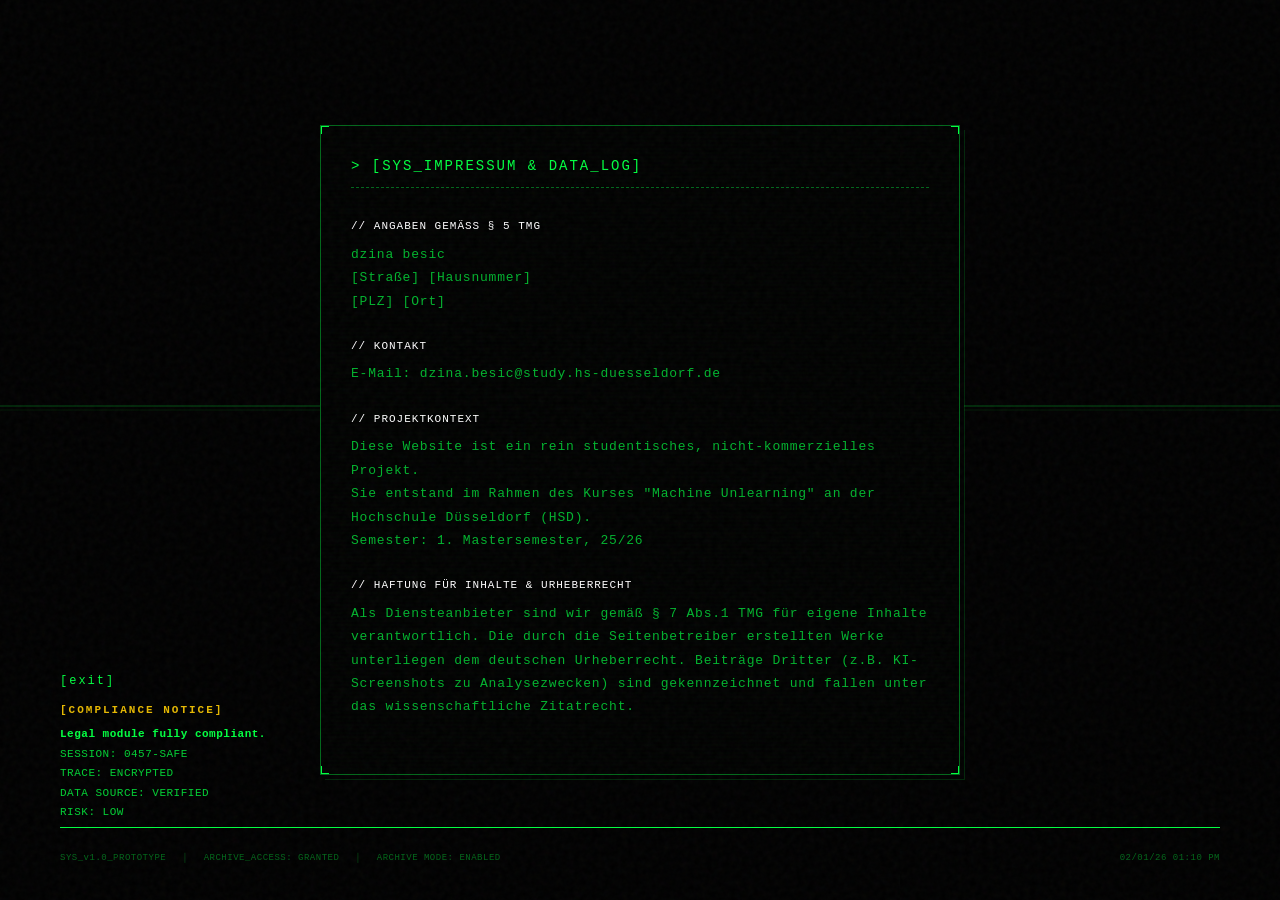
==== impressum.html @ 39cdc73f "Add files via upload" ====
<!DOCTYPE html>
<html lang="de">

<head>
    <meta charset="UTF-8">
    <meta name="viewport" content="width=1440">
    <title>Ist KI neutral? — IMPRESSUM & DATA_LOG</title>
    <link rel="stylesheet" href="style.css">
    <style>
        /* BASE SETUP WIE IN SPRACHE.HTML */
        body {
            overflow: hidden;
            background-color: #000000 !important;
        }

        .os-container {
            background-color: transparent !important;
            z-index: 10;
            width: 100vw;
            height: 100vh;
            position: relative;
        }

        /* Wir zentrieren nur diesen Wrapper, nicht den ganzen Body! */
        .impressum-wrapper {
            position: absolute;
            top: 0;
            left: 0;
            width: 100%;
            height: 100%;
            display: flex;
            justify-content: center;
            align-items: center;
            z-index: 20;
            pointer-events: none;
            /* Klicks gehen durch den Wrapper durch... */
        }

        .legal-box {
            pointer-events: auto;
            /* ...aber die Box selbst bleibt klickbar/markierbar */
            width: 50vw;
            min-width: 400px;
            max-width: 800px;
            background: #000000 !important;
            border: 1px solid rgba(0, 255, 65, 0.4) !important;
            box-shadow: 4px 4px 0px #000000,
                5px 5px 0px rgba(0, 255, 65, 0.15) !important;
            position: relative;
            padding: 30px;
        }

        /* Der Scanline-Glaseffekt */
        .legal-box::before {
            content: '';
            position: absolute;
            top: 0;
            left: 0;
            width: 100%;
            height: 100%;
            background: linear-gradient(to bottom, transparent 50%, rgba(0, 255, 65, 0.25) 51%);
            background-size: 100% 4px;
            opacity: 0.05;
            pointer-events: none;
            z-index: 1;
        }

        /* Corner Brackets */
        .corner-tl,
        .corner-bl,
        .corner-tr,
        .corner-br {
            content: '';
            position: absolute;
            width: 8px;
            height: 8px;
            display: block;
            pointer-events: none;
            z-index: 5;
        }

        .corner-tl {
            top: 0;
            left: 0;
            border-top: 1px solid #00ff41;
            border-left: 1px solid #00ff41;
        }

        .corner-bl {
            bottom: 0;
            left: 0;
            border-bottom: 1px solid #00ff41;
            border-left: 1px solid #00ff41;
        }

        .corner-tr {
            top: 0;
            right: 0;
            border-top: 1px solid #00ff41;
            border-right: 1px solid #00ff41;
        }

        .corner-br {
            bottom: 0;
            right: 0;
            border-bottom: 1px solid #00ff41;
            border-right: 1px solid #00ff41;
        }

        .box-header {
            color: #00ff41;
            font-family: var(--font-mono), monospace;
            font-size: 14px;
            margin-bottom: 30px;
            border-bottom: 1px dashed rgba(0, 255, 65, 0.4);
            padding-bottom: 10px;
            letter-spacing: 2px;
        }

        .data-block {
            margin-bottom: 25px;
            position: relative;
            z-index: 10;
        }

        .data-title {
            color: #ffffff;
            font-family: var(--font-mono), monospace;
            font-size: 11px;
            margin-bottom: 8px;
            text-transform: uppercase;
            letter-spacing: 1px;
        }

        .data-stream {
            color: rgba(0, 255, 65, 0.7);
            font-family: var(--font-mono), monospace;
            font-size: 11px;
            line-height: 1.8;
            margin: 0;
            letter-spacing: 0.8px;
        }

        /* Exakt positionierter Exit-Button wie auf den anderen Seiten */
        .minimal-exit {
            position: fixed !important;
            bottom: 210px !important;
            left: 60px !important;
            z-index: 10000 !important;
            color: #00ff41;
            text-decoration: none;
            font-family: var(--font-mono), monospace;
            font-size: 12px;
        }

        .minimal-exit:hover {
            text-shadow: 0 0 8px #00ff41;
        }

        /* Glitch-Line Background falls gewünscht, ansonsten über style.css */
        .brutal-horizontal-bus {
            position: fixed;
            top: 45vh;
            left: 0;
            width: 100vw;
            height: 2px;
            background: rgba(0, 255, 65, 0.6);
            box-shadow: 0 4px 0 rgba(0, 255, 65, 0.2);
            z-index: 1;
            pointer-events: none;
            opacity: 0.3;
        }
    </style>
</head>

<body>
    <div id="bg-grid"></div>
    <div class="crt-overlay"></div>
    <div class="scanlines"></div>
    <div class="noise-overlay"
        style="position: fixed; inset: 0; z-index: 9000; pointer-events: none; opacity: 0.04; background-image: url('data:image/svg+xml,%3Csvg viewBox=\'0 0 200 200\' xmlns=\'http://www.w3.org/2000/svg\'%3E%3Cfilter id=\'n\'%3E%3CfeTurbulence type=\'fractalNoise\' baseFrequency=\'0.75\' numOctaves=\'4\' stitchTiles=\'stitch\'/%3E%3C/filter%3E%3Crect width=\'100%25\' height=\'100%25\' filter=\'url(%23n)\'/%3E%3C/svg%3E');">
    </div>

    <div class="brutal-horizontal-bus"></div>

    <div class="os-container">

        <a href="index.html" class="minimal-exit">[exit]</a>

        <div class="impressum-wrapper">
            <div class="legal-box">
                <div class="corner-tl"></div>
                <div class="corner-tr"></div>
                <div class="corner-bl"></div>
                <div class="corner-br"></div>

                <div class="box-header">&gt; [SYS_IMPRESSUM & DATA_LOG]</div>

                <div class="data-block">
                    <div class="data-title">// Angaben gemäß § 5 TMG</div>
                    <p class="data-stream">
                        dzina besic<br>
                        [Straße] [Hausnummer]<br>
                        [PLZ] [Ort]
                    </p>
                </div>

                <div class="data-block">
                    <div class="data-title">// Kontakt</div>
                    <p class="data-stream">
                        E-Mail: dzina.besic@study.hs-duesseldorf.de
                    </p>
                </div>

                <div class="data-block">
                    <div class="data-title">// Projektkontext</div>
                    <p class="data-stream">
                        Diese Website ist ein rein studentisches, nicht-kommerzielles Projekt.<br>
                        Sie entstand im Rahmen des Kurses "Machine Unlearning" an der Hochschule Düsseldorf (HSD).<br>
                        Semester: 1. Mastersemester, 25/26
                    </p>
                </div>

                <div class="data-block">
                    <div class="data-title">// Haftung für Inhalte & Urheberrecht</div>
                    <p class="data-stream">
                        Als Diensteanbieter sind wir gemäß § 7 Abs.1 TMG für eigene Inhalte verantwortlich. Die durch
                        die Seitenbetreiber erstellten Werke unterliegen dem deutschen Urheberrecht. Beiträge Dritter
                        (z.B. KI-Screenshots zu Analysezwecken) sind gekennzeichnet und fallen unter das
                        wissenschaftliche Zitatrecht.
                    </p>
                </div>
            </div>
        </div>

        <div id="system-hud" class="system-hud">
            <div class="hud-header">[COMPLIANCE NOTICE]</div>
            <div class="hud-body">
                <div class="hud-line warning" style="color: #00ff41;">Legal module fully compliant.</div>
                <div class="hud-line">SESSION: 0457-SAFE</div>
                <div class="hud-line">TRACE: ENCRYPTED</div>
                <div class="hud-line">DATA SOURCE: VERIFIED</div>
                <div class="hud-line">RISK: <span class="risk-value" style="color: #00ff41;">LOW</span></div>
            </div>
        </div>

        <footer class="os-footer">
            <div class="footer-left">
                <span class="system-code">SYS_v1.0_PROTOTYPE</span>
                <span class="divider-char">│</span>
                <span class="system-code">ARCHIVE_ACCESS: GRANTED</span>
                <span class="divider-char">│</span>
                <span class="system-code">ARCHIVE MODE: ENABLED</span>
            </div>
            <div class="footer-right">
                <span class="timestamp">02/01/26 01:10 PM</span>
            </div>
        </footer>

    </div>
</body>

</html>
---- style.css ----
/* ===================================
   GLOBAL RESET & BASE STYLES
   =================================== */

* {
    margin: 0;
    padding: 0;
    box-sizing: border-box;
}

:root {
    /* Phosphor Green Color Palette (Controlled) */
    --phosphor-green: #00ff41;
    --phosphor-green-glow: rgba(0, 255, 65, 0.12);
    --phosphor-green-subtle: rgba(0, 255, 65, 0.05);

    /* System Warning Colors */
    --warning-yellow: #ffcc00;
    --warning-glow: rgba(255, 204, 0, 0.1);
    --alert-red: #ff3300;
    --alert-glow: rgba(255, 51, 0, 0.1);

    /* Background Colors (Matte) */
    --bg-black: #000000;
    --bg-matte: #080808;
    --bg-near-black: #0a0a0a;
    --bg-darker: #040404;

    /* Font */
    --font-mono: 'Courier New', 'Consolas', monospace;

    /* Glow Levels (Strict System - Significantly Reduced) */
    --glow-0: none;
    --glow-1: 0 0 1px rgba(0, 255, 65, 0.08);
    /* Reduced for readability */
    --glow-halo: 0 0 2px rgba(0, 255, 65, 0.08);
    --glow-active: 0 0 3px rgba(0, 255, 65, 0.1);

    /* Grid & Spacing */
    --grid-unit: 8px;
    --safe-margin: 60px;
    /* More negative space */
    --safe-margin-mobile: 20px;
}

/* HIER IST DIE SPERRE: Niemals Seiten-Scrollen auf dem Desktop! */
html,
body {
    font-family: var(--font-mono);
    background-color: var(--bg-matte);
    color: var(--phosphor-green);
    overflow: hidden !important;
    height: 100vh !important;
    line-height: 1.5;
}

/* ===================================
   CRT EFFECTS
   =================================== */

.crt-overlay {
    position: fixed;
    top: 0;
    left: 0;
    width: 100%;
    height: 100%;
    background: radial-gradient(ellipse at center,
            transparent 0%,
            rgba(0, 0, 0, 0.3) 100%);
    /* Subtle vignette */
    pointer-events: none;
    z-index: 2;
}

.scanlines {
    position: fixed;
    top: 0;
    left: 0;
    width: 100%;
    height: 100%;
    background: repeating-linear-gradient(0deg,
            rgba(0, 0, 0, 0.1) 0px,
            transparent 1px,
            transparent 2px,
            rgba(0, 0, 0, 0.1) 3px);
    pointer-events: none;
    z-index: 2;
    opacity: 0.12;
    /* Readable but present */
}

.grain {
    position: fixed;
    top: 0;
    left: 0;
    width: 100%;
    height: 100%;
    background-image: url('data:image/svg+xml;utf8,<svg xmlns="http://www.w3.org/2000/svg" width="300" height="300"><filter id="noise"><feTurbulence type="fractalNoise" baseFrequency="0.9" numOctaves="4" /></filter><rect width="100%" height="100%" filter="url(%23noise)" opacity="0.05"/></svg>');
    pointer-events: none;
    z-index: 2;
    opacity: 0.02;
    /* Extremely subtle noise */
}

@keyframes monitorScanLoop {
    0% {
        transform: translateY(-10vh);
        opacity: 0;
    }

    /* Pass 1: Normal Scan */
    10% {
        opacity: 0.1;
        transform: translateY(0vh);
    }

    35% {
        opacity: 0.12;
        transform: translateY(100vh);
    }

    36% {
        opacity: 0;
    }

    /* Pause */
    55% {
        opacity: 0;
        transform: translateY(-10vh);
    }

    /* Pass 2: Fast Glitch */
    60% {
        opacity: 0.25;
        transform: translateY(10vh);
        background: rgba(0, 255, 65, 0.5);
        height: 2px;
        box-shadow: 0 0 10px var(--phosphor-green);
    }

    61% {
        opacity: 0.2;
        transform: translateY(90vh);
    }

    62% {
        opacity: 0;
        transform: translateY(110vh);
    }

    100% {
        opacity: 0;
    }
}

.monitor-scan {
    position: fixed;
    top: 0;
    left: 0;
    width: 100%;
    height: 3px;
    background: rgba(0, 255, 65, 0.08);
    box-shadow: 0 0 8px rgba(0, 255, 65, 0.05);
    pointer-events: none;
    z-index: 100;
    /* Ensure visibility over layers */
    opacity: 0;
    /* Controlled by animation */
    animation: monitorScanLoop 5s infinite cubic-bezier(0.4, 0, 0.2, 1);
}




.signal-instability {
    animation: globalFlicker 0.15s step-end;
}

@keyframes globalFlicker {

    0%,
    100% {
        filter: brightness(1) contrast(1);
    }

    50% {
        filter: brightness(1.05) contrast(1.02);
    }
}

.coordinate-grid {
    position: fixed;
    top: 0;
    left: 0;
    width: 100vw;
    height: 100vh;
    pointer-events: none;
    z-index: 0;
    background-image:
        linear-gradient(to right, rgba(0, 255, 65, 0.03) 1px, transparent 1px),
        linear-gradient(to bottom, rgba(0, 255, 65, 0.03) 1px, transparent 1px);
    background-size: 40px 40px;
    opacity: 0.04;
    transition: opacity 0.5s ease;
}

.coordinate-grid.active {
    opacity: 0.12;
}



.coordinate-grid::after {
    content: "X-045 // Y-892";
    position: absolute;
    top: 20%;
    left: 20%;
    font-size: 8px;
    letter-spacing: 2px;
    font-family: var(--font-mono);
}

.coordinate-grid::before {
    content: "+\A\A\A+";
    position: absolute;
    top: 50%;
    right: 30%;
    font-size: 10px;
    white-space: pre-wrap;
    line-height: 100px;
}

/* ===================================
   BACKGROUND GRID VIDEOS (Tinted Overlay)
   =================================== */
.grid-video-wrap {
    position: absolute;
    z-index: 1;
    pointer-events: none;
    width: 420px;
    height: 320px;
    /* IMPORTANT: give it height */
}

/* Green Tint Overlay */
.grid-video-wrap::after {
    content: "";
    position: absolute;
    inset: 0;
    background: rgba(0, 255, 65, 0.18);
    mix-blend-mode: screen;
    pointer-events: none;
}

.grid-video {
    position: absolute;
    inset: 0;
    width: 100%;
    height: 100%;
    object-fit: cover;
    display: block;
    opacity: 1;
    mix-blend-mode: screen;
    filter: brightness(1.6) contrast(1.7);
}

/* Explicit Layout Positioning */
.grid-left {
    left: 3vw;
    top: 18vh;
    /* width/height handled by wrapper class */
}

.grid-right {
    right: 4vw;
    top: 10vh;
}

/* Ensure Windows are Above */
.archive-window,
.panel-container,
.sprache-layout {
    position: relative;
    z-index: 10;
}

@keyframes rareGridScan {

    0%,
    90% {
        top: 10%;
        opacity: 0;
    }

    91% {
        opacity: 0.6;
    }

    95% {
        top: 90%;
        opacity: 0;
    }

    100% {
        opacity: 0;
    }
}




@media (prefers-reduced-motion: reduce) {
    .grid-plate {
        animation: none;
    }
}

/* ===================================
   OS PANEL SYSTEM (COLLAPSIBLE)
   =================================== */

.panel-container {
    background: rgba(0, 0, 0, 0.96);
    border: 1px solid rgba(0, 255, 65, 0.15);
    transition: all 0.3s cubic-bezier(0.19, 1, 0.22, 1);
    display: flex;
    flex-direction: column;
    overflow: hidden;
    height: 32px;
    /* Collapsed state */
    box-shadow: 0 2px 10px rgba(0, 0, 0, 0.9);
}

.panel-header {
    height: 32px;
    min-height: 32px;
    padding: 0 16px;
    display: flex;
    align-items: center;
    justify-content: space-between;
    cursor: pointer;
    background: rgba(0, 255, 65, 0.02);
    border-bottom: 1px solid transparent;
    user-select: none;
    transition: background 0.2s ease;
}

.panel-header:hover {
    background: rgba(0, 255, 65, 0.05);
}

.panel-title {
    font-size: 11px;
    letter-spacing: 0.15em;
    color: rgba(0, 255, 65, 0.9);
    /* High contrast */
    text-transform: uppercase;
    font-weight: 500;
}

.panel-icon {
    font-size: 14px;
    color: rgba(0, 255, 65, 0.3);
}

.panel-body {
    padding: 24px;
    overflow-y: auto;
    flex-grow: 1;
    opacity: 0;
    transition: opacity 0.3s ease;
    display: none;
    color: rgba(0, 255, 65, 0.85);
    font-size: 14px;
    /* Von 13px auf 14px erhöht */
    line-height: 1.7;
}

.panel-container.is-expanded {
    height: auto;
    opacity: 1;
    border-color: rgba(0, 255, 65, 0.25);
    box-shadow: 0 0 15px rgba(0, 255, 65, 0.04);
}

.panel-container.is-expanded .panel-header {
    border-bottom-color: rgba(0, 255, 65, 0.1);
    color: rgba(0, 255, 65, 0.8);
}

.panel-container.is-expanded .panel-title {
    color: rgba(0, 255, 65, 0.8);
}

.panel-container.is-expanded .panel-body {
    display: block;
    opacity: 1;
}

/* CUSTOM PHOSPHOR SCROLLBARS (MINIMAL) */
::-webkit-scrollbar {
    width: 1px;
    height: 1px;
}

::-webkit-scrollbar-track {
    background: rgba(0, 0, 0, 0.2);
}

::-webkit-scrollbar-thumb {
    background: rgba(0, 255, 65, 0.15);
}

::-webkit-scrollbar-thumb:hover {
    background: rgba(0, 255, 65, 0.3);
}

/* ===================================
   LIQUID OS CONTAINER & GRID (Fixed Y-Axis)
   =================================== */
.micro-label {
    font-size: 8px;
    letter-spacing: 2px;
    color: var(--phosphor-green);
    opacity: 0.5;
    margin-bottom: calc(var(--grid-unit) * 1);
    font-family: var(--font-mono);
    text-transform: uppercase;
}

.os-container {
    height: 100vh;
    padding: var(--safe-margin);
    padding-bottom: 0;
    display: flex;
    flex-direction: column;
    position: relative;
    z-index: 10;
    overflow: hidden;
}

/* ===================================
   LIQUID HEADER (Fixed Margins)
   =================================== */
.os-header {
    display: flex;
    justify-content: space-between;
    align-items: flex-start;
    gap: 40px;
    /* Keine % oder vh mehr = kein Springen! */
    padding-bottom: 20px;
    margin-bottom: 20px;
    flex-shrink: 0;
}

.header-main {
    flex: 1;
}

.system-label {
    font-size: 11px;
    letter-spacing: 2px;
    opacity: 0.6;
    margin-bottom: calc(var(--grid-unit) * 1);
    text-transform: uppercase;
}

.query-line,
.os-title {
    font-size: 24px;
    font-weight: normal;
    letter-spacing: 1.5px;
    margin-bottom: calc(var(--grid-unit) * 1.5);
    line-height: 1.2;
    text-shadow: none;
    text-transform: lowercase;
}

.header-cursor {
    animation: blink 1s step-end infinite;
    margin-left: 2px;
}

.os-subtitle {
    font-size: 14px;
    letter-spacing: 1px;
    line-height: 1.6;
    opacity: 0.8;
    max-width: 600px;
}

.header-meta {
    padding-top: calc(var(--grid-unit) * 1);
}

.meta-link {
    font-size: 16px;
    letter-spacing: 1px;
    opacity: 0.8;
    text-transform: lowercase;
    cursor: pointer;
    transition: all 0.2s ease;
    text-shadow: var(--glow-0);
    /* Level 0: Idle */
}

.meta-link:hover {
    opacity: 1;
    text-shadow: var(--glow-1);
    /* Level 1: Hover */
}

/* ===================================
   LIQUID MAIN CONTENT (Fixed Gap)
   =================================== */
.os-main {
    flex: 1;
    display: flex;
    flex-direction: column;
    gap: 20px;
    /* Fest - verhindert das Wackeln des Textes! */
    padding-top: 0;
    overflow: visible;
    /* Erlaubt der Map, sich weich zu verschieben */
}

/* ===================================
   PROMPT SECTION
   =================================== */

.prompt-section {
    display: flex;
    flex-direction: column;
    gap: calc(var(--grid-unit) * 2);
}

.prompt-line {
    font-size: 15px;
    letter-spacing: 0.5px;
    cursor: pointer;
    transition: all 0.2s ease;
    position: relative;
    display: inline-block;
    width: fit-content;
    padding: calc(var(--grid-unit) * 1) 0;
}

.prompt-line:hover {
    filter: brightness(1.2);
    text-shadow: var(--glow-1);
    /* Level 1: Hover */
}

.prompt-line.active {
    cursor: default;
    filter: brightness(1);
    text-shadow: none;
}

.prompt-symbol {
    margin-right: calc(var(--grid-unit) * 1);
}

.cursor {
    animation: blink 1s step-end infinite;
}

.cursor.fast-blink {
    animation: blink 0.2s step-end infinite;
}

@keyframes blink {

    0%,
    49% {
        opacity: 1;
    }

    50%,
    100% {
        opacity: 0;
    }
}

.tooltip {
    position: absolute;
    left: 100%;
    top: 50%;
    transform: translateY(-50%);
    margin-left: calc(var(--grid-unit) * 3);
    font-size: 10px;
    letter-spacing: 0.5px;
    opacity: 0;
    transition: opacity 0.2s ease;
    pointer-events: none;
    font-style: italic;
}

.prompt-line:hover .tooltip {
    opacity: 0.5;
}

.prompt-line.active .tooltip {
    display: none;
}

.prompt-response {
    display: flex;
    flex-direction: column;
    gap: calc(var(--grid-unit) * 1);
}

.response-line {
    font-size: 14px;
    /* Von 13px auf 14px erhöht */
    letter-spacing: 0.5px;
    opacity: 0.8;
}

.hidden {
    display: none !important;
    visibility: hidden !important;
    pointer-events: none !important;
    opacity: 0 !important;
}

/* ===================================
   LIQUID NETWORK MAP (Kein leeres Stretching mehr!)
   =================================== */

.network-section {
    margin-top: 0;
    opacity: 0;
    transition: opacity 0.3s ease;
    display: flex;
    flex-direction: column;
    align-items: flex-start;
    padding-left: 20px;
    position: relative;
    /* FLEX: 1 WURDE ENTFERNT! Keine riesigen Lücken mehr auf großen Bildschirmen */
}

.network-section.visible {
    opacity: 1;
}

.network-divider {
    width: 400px;
    height: 1px;
    background-color: var(--phosphor-green);
    opacity: 0.8;
    margin-bottom: calc(var(--grid-unit) * 1);
    position: relative;
    transition: all 0.1s step-end;
}

/* Base instability: micro-breaks and brightness fluctuations */
.network-divider::before {
    content: "";
    position: absolute;
    top: 0;
    left: 0;
    width: 100%;
    height: 100%;
    background: inherit;
    mask-image: linear-gradient(90deg,
            rgba(0, 0, 0, 1) 0%, rgba(0, 0, 0, 1) 40%,
            rgba(0, 0, 0, 0) 42%, rgba(0, 0, 0, 0) 48%,
            rgba(0, 0, 0, 1) 50%, rgba(0, 0, 0, 1) 80%,
            rgba(0, 0, 0, 0) 82%, rgba(0, 0, 0, 0) 85%,
            rgba(0, 0, 0, 1) 87%);
    mask-size: 200% 100%;
    animation: dividerFlicker 10s infinite step-end;
}

@keyframes dividerFlicker {

    0%,
    100% {
        mask-position: 0% 0%;
        opacity: 1;
    }

    50% {
        mask-position: 10% 0%;
        opacity: 0.9;
    }

    70% {
        mask-position: -5% 0%;
        opacity: 1.1;
    }
}

.network-divider.jitter {
    transform: translateY(2px);
    /* Increased jitter */
    background-color: rgba(0, 255, 65, 0.95);
    /* Ghost duplicate line */
    box-shadow: 0 8px 0 rgba(0, 255, 65, 0.15);
}

.network-divider.jitter::after {
    content: "";
    position: absolute;
    top: -5px;
    left: 150px;
    width: 2px;
    height: 10px;
    /* Larger spikes */
    background: var(--phosphor-green);
    box-shadow:
        40px 4px 0 var(--phosphor-green),
        -80px -2px 0 var(--phosphor-green),
        120px 1px 0 var(--phosphor-green);
    opacity: 0.6;
}

.network-divider.glitch-strong {
    transform: translateY(-3px) skewX(2deg);
    background-color: #fff;
    opacity: 1;
    box-shadow: 0 12px 0 rgba(0, 255, 65, 0.3);
}

.network-label {
    font-size: 8px;
    letter-spacing: 2px;
    color: var(--phosphor-green);
    opacity: 0.8;
    margin-bottom: calc(var(--grid-unit) * 2);
    font-family: var(--font-mono);
}

.network-map {
    width: 100%;
    max-width: 600px;
    height: auto;
    position: relative;
    z-index: 10;
    transition: transform 0.5s cubic-bezier(0.16, 1, 0.3, 1);
    /* Der magische, weiche Hologramm-Glide! */
    transform-origin: top left;
}

.network-map-svg {
    width: 100%;
    height: 100%;
}

.network-map-line {
    stroke: var(--phosphor-green);
    stroke-width: 1;
    fill: none;
    opacity: 0.4;
    filter: none;
    /* Level 0: Idle */
}

.network-map-node {
    cursor: pointer;
    transition: all 0.3s ease;
}

.network-map-node-rect {
    fill: transparent;
    stroke: var(--phosphor-green);
    stroke-width: 1;
    opacity: 0.6;
    transition: all 0.3s ease;
}

.network-map-node:hover .network-map-node-rect {
    fill: var(--phosphor-green);
    stroke-width: 1;
    opacity: 1;
}

.network-map-node-label {
    fill: var(--phosphor-green);
    font-size: 12px;
    font-family: var(--font-mono);
    letter-spacing: 1px;
    opacity: 0.8;
    pointer-events: none;
    transition: all 0.2s ease;
}

.network-map-node:hover .network-map-node-label {
    fill: var(--bg-black);
    font-weight: bold;
    opacity: 1;
}

@keyframes nodeRareFlicker {

    0%,
    95%,
    97%,
    100% {
        opacity: 1;
    }

    96%,
    98% {
        opacity: 0.7;
    }
}


/* ===================================
   SYSTEM SCAN OVERLAY
   =================================== */

.scan-overlay {
    position: fixed;
    top: 0;
    left: 0;
    width: 100vw;
    height: 100vh;
    background-color: var(--bg-black);
    z-index: 2;
    /* Lowered, network is at 10 */
    pointer-events: none;
    /* Never block interaction */
    display: flex;
    align-items: center;
    justify-content: center;
    animation: scanFlicker 0.1s infinite;
}

.scan-overlay.hidden {
    display: none;
}

@keyframes scanFlicker {

    0%,
    90% {
        opacity: 1;
    }

    95% {
        opacity: 0.95;
    }

    100% {
        opacity: 1;
    }
}

.scan-content {
    width: 90%;
    max-width: 900px;
    height: 80vh;
    display: flex;
    flex-direction: column;
    gap: calc(var(--grid-unit) * 3);
}

.scan-header {
    font-size: 16px;
    letter-spacing: 3px;
    text-align: center;
    opacity: 0.9;
    text-shadow: 0 0 10px var(--phosphor-green-glow);
    animation: scanHeaderPulse 1s ease-in-out infinite;
}

@keyframes scanHeaderPulse {

    0%,
    100% {
        opacity: 0.9;
    }

    50% {
        opacity: 0.7;
    }
}

.scan-network {
    flex: 1;
    position: relative;
    border: 1px solid var(--phosphor-green);
    opacity: 0.3;
    animation: scanJitter 0.15s infinite;
}

@keyframes scanJitter {

    0%,
    100% {
        transform: translate(0, 0);
    }

    25% {
        transform: translate(-1px, 1px);
    }

    50% {
        transform: translate(1px, -1px);
    }

    75% {
        transform: translate(-1px, -1px);
    }
}

.scan-svg {
    width: 100%;
    height: 100%;
}

.scan-line {
    stroke: var(--phosphor-green);
    stroke-width: 1;
    fill: none;
    opacity: 0.6;
    filter: drop-shadow(0 0 2px var(--phosphor-green-glow));
}

.scan-node-rect {
    fill: transparent;
    stroke: var(--phosphor-green);
    stroke-width: 1;
    opacity: 0.7;
}

.scan-node-label {
    fill: var(--phosphor-green);
    font-size: 11px;
    font-family: var(--font-mono);
    letter-spacing: 0.5px;
    opacity: 0.8;
}

.scan-status {
    display: flex;
    flex-direction: column;
    gap: calc(var(--grid-unit) * 1);
    min-height: 80px;
}

.scan-status-line {
    font-size: 12px;
    letter-spacing: 0.5px;
    opacity: 0;
    animation: scanLineAppear 0.3s forwards;
}

@keyframes scanLineAppear {
    0% {
        opacity: 0;
        transform: translateX(-10px);
    }

    100% {
        opacity: 0.85;
        transform: translateX(0);
    }
}

/* ===================================
   FOOTER
   =================================== */

.os-footer {
    display: flex;
    justify-content: space-between;
    align-items: center;
    padding-top: calc(var(--grid-unit) * 3);
    border-top: 1px solid var(--phosphor-green);
    margin-top: auto;
}

.footer-left,
.footer-right {
    display: flex;
    align-items: center;
    gap: calc(var(--grid-unit) * 2);
}

.system-code {
    font-size: 9px;
    letter-spacing: 0.5px;
    opacity: 0.4;
}

.divider-char {
    font-size: 9px;
    opacity: 0.3;
}

.timestamp {
    font-size: 9px;
    letter-spacing: 0.5px;
    opacity: 0.4;
}

/* ===================================
   MODAL WINDOW (OS STYLE)
   =================================== */

.modal-overlay {
    position: fixed;
    top: 0;
    left: 0;
    width: 100vw;
    height: 100vh;
    background-color: rgba(0, 0, 0, 0.4);
    display: flex;
    align-items: center;
    justify-content: center;
    z-index: 5000;
}

.modal-window {
    width: 480px;
    background-color: var(--bg-near-black);
    border: 1px solid var(--phosphor-green);
    box-shadow: 0 0 15px rgba(0, 0, 0, 0.9);
    display: flex;
    flex-direction: column;
    position: relative;
    top: -5%;
    /* Slightly above center */
    background-image: url('data:image/svg+xml;utf8,<svg xmlns="http://www.w3.org/2000/svg" width="100" height="100"><filter id="noise"><feTurbulence type="fractalNoise" baseFrequency="0.8" numOctaves="3" /></filter><rect width="100%" height="100%" filter="url(%23noise)" opacity="0.03"/></svg>');
}

.modal-header {
    background-color: var(--phosphor-green-subtle);
    border-bottom: 1px solid var(--phosphor-green);
    padding: calc(var(--grid-unit) * 1) calc(var(--grid-unit) * 2);
    display: flex;
    justify-content: space-between;
    align-items: center;
    background: rgba(0, 255, 65, 0.08);
}

.modal-title {
    font-size: 11px;
    letter-spacing: 2px;
    font-weight: bold;
    color: var(--phosphor-green);
    text-shadow: 0 0 4px var(--phosphor-green-glow);
}

.modal-close {
    background: none;
    border: none;
    color: var(--phosphor-green);
    font-family: var(--font-mono);
    font-size: 11px;
    cursor: pointer;
    opacity: 0.7;
    transition: opacity 0.2s ease;
}

.modal-close:hover {
    opacity: 1;
}

.modal-body {
    padding: calc(var(--grid-unit) * 3);
    display: flex;
    flex-direction: column;
    gap: calc(var(--grid-unit) * 2);
    color: var(--phosphor-green);
    font-size: 15px;
    /* Von 14px auf 15px erhöht */
    line-height: 1.6;
    letter-spacing: 0.2px;
}

.modal-body p.emphasis {
    font-weight: bold;
    color: var(--phosphor-green);
    opacity: 1;
    filter: brightness(1.2);
    text-shadow: var(--glow-0);
}

.modal-footer {
    padding: calc(var(--grid-unit) * 1) calc(var(--grid-unit) * 2);
    border-top: 0.5px solid var(--phosphor-green-subtle);
    background-color: rgba(0, 0, 0, 0.2);
}

.status-line {
    font-size: 10px;
    opacity: 0.5;
    letter-spacing: 1px;
    text-transform: uppercase;
}

.block-cursor {
    display: inline-block;
    width: 6px;
    height: 10px;
    background-color: var(--phosphor-green);
    animation: blockBlink 0.8s step-end infinite;
}

@keyframes blockBlink {

    0%,
    100% {
        opacity: 1;
    }

    50% {
        opacity: 0;
    }
}

.loading-screen {
    position: fixed;
    top: 0;
    left: 0;
    width: 100%;
    height: 100%;
    background-color: var(--bg-black);
    z-index: 10000;
    display: flex;
    align-items: center;
    justify-content: center;
}

.loading-screen.hidden {
    display: none;
}

.loading-scanlines {
    position: absolute;
    top: 0;
    left: 0;
    width: 100%;
    height: 100%;
    background: repeating-linear-gradient(0deg,
            rgba(0, 0, 0, 0.15) 0px,
            transparent 1px,
            transparent 2px,
            rgba(0, 0, 0, 0.15) 3px);
    pointer-events: none;
    opacity: 0.5;
}

.loading-content {
    max-width: 600px;
    width: 90%;
}

.loading-lines {
    margin-bottom: calc(var(--grid-unit) * 4);
    min-height: 120px;
}

.loading-line {
    font-size: 13px;
    letter-spacing: 0.5px;
    margin-bottom: calc(var(--grid-unit) * 1);
    opacity: 0;
    animation: lineFlicker 0.1s forwards;
}

@keyframes lineFlicker {

    0%,
    30% {
        opacity: 0;
    }

    40%,
    60% {
        opacity: 0.5;
    }

    70%,
    90% {
        opacity: 0.3;
    }

    100% {
        opacity: 0.85;
    }
}

.loading-bar-container {
    width: 100%;
    height: 3px;
    background-color: var(--bg-near-black);
    border: 0.5px solid var(--phosphor-green);
    margin-bottom: calc(var(--grid-unit) * 1);
    overflow: hidden;
}

.loading-bar {
    height: 100%;
    width: 0%;
    background-color: var(--phosphor-green);
    box-shadow: 0 0 2px var(--phosphor-green-glow);
    transition: width 0.05s linear;
}

.loading-percent {
    font-size: 12px;
    letter-spacing: 1px;
    opacity: 0.8;
    text-align: right;
}

/* ===================================
   RESPONSIVE DESIGN
   =================================== */

@media (max-width: 1024px) {
    :root {
        --safe-margin: 48px;
    }

    .os-title {
        font-size: 36px;
    }
}

@media (max-width: 768px) {
    :root {
        --safe-margin: var(--safe-margin-mobile);
    }

    .os-header {
        flex-direction: column;
        gap: calc(var(--grid-unit) * 2);
    }

    .os-title {
        font-size: 28px;
    }

    .os-subtitle {
        font-size: 13px;
    }

    .header-meta {
        padding-top: 0;
    }

    .module-menu {
        max-width: 100%;
    }
}

/* ===================================
   SYSTEM HUD & COMPLIANCE PANEL
   =================================== */

.system-hud {
    position: fixed !important;
    bottom: 78px !important;
    /* ORIGINAL WERT! Kein max(), kein vh! */
    left: 60px !important;
    /* ORIGINAL WERT! */
    width: 320px !important;
    z-index: 1000 !important;
    /* Fest verankert über allem anderen */
    pointer-events: none;
    font-family: var(--font-mono);
    display: flex;
    flex-direction: column;
    gap: 8px;
    transform: none !important;
    /* KEIN SKALIEREN! STOPPT DAS VERRUTSCHEN! */
    margin: 0 !important;
}

.system-hud.hidden {
    display: none;
}

.hud-header {
    color: var(--warning-yellow);
    font-weight: bold;
    font-size: 11px;
    letter-spacing: 2px;
    text-transform: uppercase;
    opacity: 0.9;
}

.hud-body {
    display: flex;
    flex-direction: column;
    gap: 2px;
}

.hud-line {
    font-size: 11px;
    line-height: 1.6;
    color: var(--phosphor-green);
    opacity: 0.8;
    letter-spacing: 0.5px;
    text-shadow: 0 0 1px var(--phosphor-green-glow);
    transition: background 0.1s, color 0.1s;
}

.hud-line.warning {
    opacity: 1;
    font-weight: bold;
}

.hud-line.risk-escalated {
    background: var(--phosphor-green) !important;
    color: var(--bg-black) !important;
    opacity: 1 !important;
    font-weight: bold !important;
}

/* ===================================
   EVIDENCE ARCHIVE (MODULE PAGES)
   =================================== */
.evidence-container {
    display: flex;
    flex-direction: column;
    gap: calc(var(--grid-unit) * 4);
    flex: 1;
}

.archive-header {
    margin-bottom: calc(var(--grid-unit) * 4);
}

.archive-tabs {
    display: flex;
    gap: 1px;
    border-bottom: 1px solid var(--phosphor-green-subtle);
    margin-bottom: calc(var(--grid-unit) * 4);
}

.archive-tab {
    padding: 8px 16px;
    border: 1px solid var(--phosphor-green-subtle);
    border-bottom: none;
    background: transparent;
    color: var(--phosphor-green);
    font-family: var(--font-mono);
    font-size: 11px;
    cursor: pointer;
    text-transform: uppercase;
    letter-spacing: 1.5px;
    transition: all 0.2s ease;
    opacity: 0.6;
}

.archive-tab:hover {
    opacity: 0.85;
    border-color: var(--phosphor-green);
}

.archive-tab.active {
    background: var(--phosphor-green);
    color: var(--bg-black);
    opacity: 1;
    border-color: var(--phosphor-green);
    font-weight: bold;
}

.archive-layer {
    display: none;
    animation: archiveFade 0.3s ease-out;
}

.archive-layer.visible {
    display: block;
}

@keyframes archiveFade {
    from {
        opacity: 0;
        transform: translateY(5px);
    }

    to {
        opacity: 1;
        transform: translateY(0);
    }
}

/* LAYER 2 - LOG */
.log-list {
    display: flex;
    flex-direction: column;
    gap: 16px;
}

.log-item {
    border: 1px solid var(--phosphor-green-subtle);
    padding: 16px;
    transition: border-color 0.2s;
}

.log-item:hover {
    border-color: var(--phosphor-green);
}

.log-header {
    display: flex;
    justify-content: space-between;
    margin-bottom: 6px;
}

.log-id {
    font-weight: bold;
    color: var(--phosphor-green);
}

.log-title {
    font-size: 15px;
    letter-spacing: 0.5px;
}

.log-meta {
    font-size: 11px;
    opacity: 0.6;
    margin-bottom: 10px;
}

.log-link {
    color: var(--phosphor-green);
    font-size: 12px;
    text-decoration: underline;
    text-underline-offset: 3px;
    cursor: pointer;
}

/* LAYER 3 - OUTPUT */
.output-grid {
    display: grid;
    grid-template-columns: repeat(auto-fill, minmax(280px, 1fr));
    gap: 20px;
}

.output-item {
    border: 1px solid var(--phosphor-green-subtle);
    display: flex;
    flex-direction: column;
    background: rgba(0, 0, 0, 0.2);
}

.output-preview {
    aspect-ratio: 16 / 9;
    border-bottom: 1px solid var(--phosphor-green-subtle);
    display: flex;
    align-items: center;
    justify-content: center;
    font-size: 11px;
    opacity: 0.4;
    letter-spacing: 2px;
}

.output-metadata {
    padding: 12px;
}

.output-id {
    font-size: 10px;
    font-weight: bold;
    margin-bottom: 4px;
}

.output-caption {
    font-size: 11px;
    opacity: 0.8;
}

/* LAYER 4 - SYSTEM WARNING */
.warning-panel {
    border: 1px solid var(--warning-yellow);
    background: rgba(255, 204, 0, 0.03);
    padding: 32px;
    position: relative;
}

.warning-header {
    color: var(--warning-yellow);
    font-weight: bold;
    font-size: 14px;
    margin-bottom: 16px;
    text-transform: uppercase;
    letter-spacing: 2px;
    display: flex;
    align-items: center;
    gap: 10px;
}

.warning-header::before {
    content: '[!]';
}

.warning-body {
    font-size: 15px;
    /* Von 14px auf 15px erhöht */
    line-height: 1.7;
    color: var(--phosphor-green);
}

.warning-body p {
    margin-bottom: 16px;
}

/* UTILS */
.exit-link {
    font-size: 13px;
    cursor: pointer;
    opacity: 0.6;
    transition: all 0.2s;
    margin-top: auto;
    padding: 20px 0;
}

.exit-link:hover {
    opacity: 1;
    color: var(--phosphor-green);
    text-decoration: underline;
}

/* === EMERGENCY: restore network node visibility === */
.network-map-node {
    cursor: pointer !important;
    visibility: visible !important;
    display: block !important;
    opacity: 1 !important;
    position: relative;
    z-index: 11;
}

.node-rect {
    fill: transparent !important;
    stroke: rgba(0, 255, 65, 0.55) !important;
    stroke-width: 1 !important;
    opacity: 1 !important;
    visibility: visible !important;
    filter: none !important;
    box-shadow: 0 0 10px rgba(0, 255, 65, 0.14) !important;
}

.node-label {
    fill: rgba(0, 255, 65, 0.90) !important;
    font-size: 12px !important;
    font-family: var(--font-mono) !important;
    opacity: 1 !important;
    visibility: visible !important;
    filter: none !important;
    text-shadow: none !important;
}

/* Hover Invert State */
.network-map-node:hover .node-rect {
    fill: rgba(0, 255, 65, 0.85) !important;
    stroke: rgba(0, 255, 65, 0.95) !important;
}

.network-map-node:hover .node-label {
    fill: rgba(0, 0, 0, 0.95) !important;
    font-weight: bold !important;
}

/* SVG Line Visibility */
.network-map-svg {
    overflow: visible !important;
}

.network-map-line {
    stroke: rgba(0, 255, 65, 0.35) !important;
    stroke-width: 1 !important;
    opacity: 1 !important;
    filter: none !important;
    fill: none !important;
}

/* Terminal Modal System */
.modal-overlay {
    position: fixed;
    top: 0;
    left: 0;
    width: 100vw;
    height: 100vh;
    background: rgba(0, 0, 0, 0.9);
    backdrop-filter: blur(2px);
    display: flex;
    align-items: center;
    justify-content: center;
    z-index: 2000;
}

.modal-overlay.hidden {
    display: none;
}

.modal-window {
    width: 90%;
    max-width: 550px;
    background: var(--bg-matte);
    border: 1px solid var(--phosphor-green);
    box-shadow: 0 0 25px var(--phosphor-green-glow);
    padding: 0;
    display: flex;
    flex-direction: column;
}

.modal-header {
    padding: calc(var(--grid-unit) * 1.5) calc(var(--grid-unit) * 2.5);
    border-bottom: 1px solid var(--phosphor-green-subtle);
    display: flex;
    justify-content: space-between;
    align-items: center;
    background: rgba(0, 255, 65, 0.08);
}

.modal-title {
    font-size: 11px;
    letter-spacing: 2px;
    font-weight: bold;
    color: var(--phosphor-green);
}

.modal-close {
    background: none;
    border: none;
    color: var(--phosphor-green);
    font-family: var(--font-mono);
    cursor: pointer;
    font-size: 14px;
    opacity: 0.8;
}

.modal-close:hover {
    opacity: 1;
    color: #fff;
}

.modal-body {
    padding: calc(var(--grid-unit) * 4);
    font-size: 15px;
    /* Von 14px auf 15px erhöht */
    line-height: 1.7;
    letter-spacing: 0.8px;
    color: rgba(0, 255, 65, 0.95);
}

.modal-body p {
    margin-bottom: calc(var(--grid-unit) * 3);
}

.modal-footer {
    padding: var(--grid-unit) calc(var(--grid-unit) * 2.5);
    border-top: 1px solid var(--phosphor-green-subtle);
    background: rgba(0, 255, 65, 0.03);
}

.status-line {
    font-size: 10px;
    opacity: 0.5;
    letter-spacing: 1px;
    text-transform: uppercase;
}

.block-cursor {
    display: inline-block;
    width: 7px;
    height: 11px;
    background: var(--phosphor-green);
    margin-left: 6px;
    animation: blink 0.8s step-end infinite;
}

/* No Output Without Input Trigger */
.meta-link {
    font-size: 14px;
    letter-spacing: 1px;
    opacity: 0.8;
    text-transform: lowercase;
    cursor: pointer;
    transition: all 0.2s ease;
    padding: 4px 10px;
    border: 1px solid transparent;
}

.meta-link:hover {
    opacity: 1;
    background: var(--phosphor-green);
    color: var(--bg-black);
}

/* ===================================
   NEW REQUESTED VISUALS
   =================================== */

/* 1) Top-Right Label Micro-Glitch */
.glitch-pulse {
    animation: microGlitch 0.12s linear;
}

.glitch-pulse::before {
    /* Optional scanline shimmer */
    content: "";
    position: absolute;
    top: 0;
    left: 0;
    width: 100%;
    height: 100%;
    background: rgba(0, 255, 65, 0.2);
    opacity: 0.5;
    pointer-events: none;
}

@keyframes microGlitch {
    0% {
        transform: translateX(0);
        opacity: 1;
    }

    20% {
        transform: translateX(-2px);
        opacity: 0.8;
    }

    40% {
        transform: translateX(2px);
        opacity: 0.9;
    }

    60% {
        transform: translateX(-1px);
        opacity: 1;
    }

    80% {
        transform: translateX(1px);
        opacity: 0.8;
    }

    100% {
        transform: translateX(0);
        opacity: 1;
    }
}

@media (prefers-reduced-motion: reduce) {
    .glitch-pulse {
        animation: none;
    }
}

/* 2) Vertical Background Glitch Line (Full Height) */
.vertical-glitch-line {
    position: fixed;
    top: 0;
    bottom: 0;
    height: 100vh;
    width: 2px;
    left: 18%;
    /* Asymmetrical background placement */
    background-color: var(--phosphor-green);
    opacity: 0.12;
    /* More present than 0.05 */
    z-index: 0;
    pointer-events: none;
    animation: vGlitchBugginess 8s infinite step-end;
}

.vertical-glitch-line::after {
    /* Ghost line */
    content: "";
    position: absolute;
    top: 0;
    left: 0;
    width: 100%;
    /* Matches parent width */
    height: 100%;
    background: inherit;
    transform: translateX(10px);
    opacity: 0;
    animation: ghostLine 5s infinite linear;
}

@keyframes vGlitchBugginess {

    0%,
    90%,
    100% {
        opacity: 0.12;
        transform: translateX(0);
        clip-path: none;
    }

    92% {
        opacity: 0.25;
        transform: translateX(-4px);
        clip-path: inset(10% 0 40% 0);
        /* Fragmentation */
    }

    94% {
        opacity: 0.08;
        transform: translateX(2px);
        clip-path: inset(0 0 0 0);
    }

    96% {
        transform: translateX(0);
        opacity: 0.18;
    }
}

@keyframes ghostLine {

    0%,
    85% {
        opacity: 0;
    }

    86% {
        opacity: 0.08;
        transform: translateX(8px);
    }

    87% {
        opacity: 0;
    }

    95% {
        opacity: 0;
    }

    96% {
        opacity: 0.08;
        transform: translateX(-10px);
    }

    97% {
        opacity: 0;
    }
}

/* 3) Full Screen Grid Overlay (Interaction Only) */
.grid-overlay {
    position: fixed;
    inset: 0;
    width: 100vw;
    height: 100vh;
    pointer-events: none;
    z-index: 5;
    /* Above background, below text content */
    background-image:
        linear-gradient(to right, rgba(0, 255, 65, 0.06) 1px, transparent 1px),
        linear-gradient(to bottom, rgba(0, 255, 65, 0.06) 1px, transparent 1px);
    background-size: 80px 80px;
    opacity: 0;
    transition: opacity 200ms ease;
}

body.grid-active .grid-overlay {
    opacity: 0.03;
    /* Subtle visibility */
}

@media (prefers-reduced-motion: reduce) {
    .vertical-glitch-line {
        display: none;
    }

    body.grid-active .grid-overlay {
        transition: none;
    }
}

/* ===================================
   TOP-RIGHT LABEL RGB GLITCH BURST
   =================================== */

#info-trigger {
    position: relative;
    display: inline-block;
    color: var(--phosphor-green);
    transform: translate(0);
    animation: none;
    /* Reset previous */

    /* Variables for intensity control - REFINED FOR VISIBLE DEFAULT GLITCH */
    --glitch-opacity: 0.7;
    /* Much higher baseline for visibility */
    --glitch-shift: 2px;
    --glitch-shadow: 2px;
    --burst-duration: 3.5s;
}

#info-trigger:hover {
    --glitch-opacity: 1;
    --glitch-shift: 4px;
    /* Moderate increase */
    --glitch-shadow: 4px;
    --burst-duration: 2s;
    /* Faster bursts */
}

#info-trigger::before,
#info-trigger::after {
    content: attr(data-text);
    position: absolute;
    top: 0;
    left: 0;
    width: 100%;
    height: 100%;
    background: var(--bg-matte);
    opacity: 0;
    /* Hidden by default */
    clip-path: inset(100% 0 0 0);
    /* Hidden */
}

#info-trigger::before {
    left: 1px;
    text-shadow: calc(var(--glitch-shadow) * -1) 0 #ff00de;
    animation: glitchBurstA var(--burst-duration) infinite linear;
}

#info-trigger::after {
    left: -1px;
    text-shadow: var(--glitch-shadow) 0 #00ffff;
    animation: glitchBurstB var(--burst-duration) infinite linear reverse;
}

/* Burst A: Frequent short pulses */
@keyframes glitchBurstA {

    0%,
    30% {
        opacity: 0;
        clip-path: inset(100% 0 0 0);
        transform: translate(0);
    }

    31% {
        opacity: var(--glitch-opacity);
        clip-path: inset(10% 0 60% 0);
        transform: translate(calc(var(--glitch-shift) * -1), -1px);
    }

    33% {
        opacity: var(--glitch-opacity);
        clip-path: inset(80% 0 5% 0);
        transform: translate(var(--glitch-shift), 1px);
    }

    35% {
        opacity: var(--glitch-opacity);
        clip-path: inset(30% 0 20% 0);
        transform: translate(-1px, 2px);
    }

    37%,
    70% {
        opacity: 0;
        clip-path: inset(100% 0 0 0);
        transform: translate(0);
    }

    /* Second mini burst */
    71% {
        opacity: var(--glitch-opacity);
        clip-path: inset(40% 0 40% 0);
        transform: translate(2px, -2px);
    }

    72% {
        opacity: 0;
    }

    100% {
        opacity: 0;
    }
}

/* Burst B: Syncs but differs slightly */
@keyframes glitchBurstB {

    0%,
    30% {
        opacity: 0;
        clip-path: inset(100% 0 0 0);
        transform: translate(0);
    }

    31% {
        opacity: var(--glitch-opacity);
        clip-path: inset(5% 0 80% 0);
        transform: translate(var(--glitch-shift), 1px);
    }

    33% {
        opacity: var(--glitch-opacity);
        clip-path: inset(70% 0 10% 0);
        transform: translate(calc(var(--glitch-shift) * -1), -1px);
    }

    35% {
        opacity: var(--glitch-opacity);
        clip-path: inset(20% 0 50% 0);
        transform: translate(1px, -1px);
    }

    37%,
    70% {
        opacity: 0;
        clip-path: inset(100% 0 0 0);
        transform: translate(0);
    }

    /* Second mini burst */
    71% {
        opacity: var(--glitch-opacity);
        clip-path: inset(60% 0 10% 0);
        transform: translate(-2px, 2px);
    }

    72% {
        opacity: 0;
    }

    100% {
        opacity: 0;
    }
}

@media (prefers-reduced-motion: reduce) {

    #info-trigger::before,
    #info-trigger::after {
        animation: none;
        display: none;
    }
}

/* ===================================
   CHAPTER PAGE LAYOUT (Content Module)
   =================================== */

.module-grid {
    display: grid;
    grid-template-columns: 1fr 300px;
    gap: calc(var(--grid-unit) * 4);
    align-items: start;
    position: relative;
    max-width: 1400px;
    margin: 0 auto;
}

.col-main {
    min-width: 0;
    /* Prevent grid blowout */
}

.col-dock {
    position: sticky;
    top: calc(var(--grid-unit) * 4);
    border-left: 1px solid var(--phosphor-green-subtle);
    padding-left: calc(var(--grid-unit) * 3);
    max-height: 80vh;
    overflow-y: auto;
    /* Custom Scrollbar */
    scrollbar-width: thin;
    scrollbar-color: var(--phosphor-green) transparent;
}

.col-dock::-webkit-scrollbar {
    width: 1px;
}

.col-dock::-webkit-scrollbar-thumb {
    background-color: var(--phosphor-green);
}

/* Terminal Frames (Cards) */
.terminal-frame {
    border: 1px solid var(--phosphor-green-subtle);
    margin-bottom: calc(var(--grid-unit) * 4);
    background: rgba(0, 20, 0, 0.4);
    position: relative;
    transition: border-color 0.2s;
}

.terminal-frame:hover {
    border-color: var(--phosphor-green);
}

.terminal-frame-header {
    border-bottom: 1px solid var(--phosphor-green-subtle);
    padding: 6px 12px;
    font-size: 10px;
    text-transform: uppercase;
    letter-spacing: 1px;
    background: rgba(0, 255, 65, 0.05);
    color: var(--phosphor-green);
    display: flex;
    justify-content: space-between;
    opacity: 0.8;
}

.terminal-frame-body {
    padding: 24px;
    font-size: 15px;
    /* Von 14px auf 15px erhöht */
    line-height: 1.7;
    color: rgba(0, 255, 65, 0.9);
    max-width: 75ch;
    /* Readability */
    text-shadow: none;
    /* Minimal glow for body text */
}

.terminal-frame-body p {
    margin-bottom: 16px;
}

.terminal-frame-body strong {
    color: #fff;
    font-weight: bold;
}

.terminal-frame-body blockquote {
    border-left: 2px solid var(--phosphor-green);
    padding-left: 16px;
    margin: 16px 0;
    font-style: italic;
    opacity: 0.8;
}

.terminal-frame-body ul {
    list-style: none;
    padding-left: 16px;
    margin-bottom: 16px;
}

.terminal-frame-body ul li::before {
    content: "> ";
    color: var(--phosphor-green);
    margin-right: 8px;
}

/* Evidence Dock Components */
.dock-section {
    margin-bottom: 32px;
}

.dock-title {
    font-size: 10px;
    font-weight: bold;
    text-transform: uppercase;
    letter-spacing: 2px;
    margin-bottom: 16px;
    opacity: 0.7;
    border-bottom: 1px solid var(--phosphor-green-subtle);
    padding-bottom: 4px;
}

.source-list {
    list-style: none;
    font-size: 11px;
    display: flex;
    flex-direction: column;
    gap: 8px;
}

.source-item {
    display: flex;
    gap: 6px;
}

.source-id {
    opacity: 0.6;
    min-width: 32px;
}

.source-link {
    color: var(--phosphor-green);
    text-decoration: none;
    opacity: 0.8;
    transition: opacity 0.2s;
}

.source-link:hover {
    opacity: 1;
    text-decoration: underline;
    text-shadow: var(--glow-1);
}

.term-list {
    display: flex;
    flex-direction: column;
    gap: 12px;
    font-size: 11px;
}

.term-item {
    padding-left: 8px;
    border-left: 2px solid var(--phosphor-green-subtle);
}

.term-name {
    font-weight: bold;
    color: #fff;
    margin-bottom: 2px;
    display: block;
    text-shadow: none;
}

.term-def {
    opacity: 0.8;
    line-height: 1.4;
}

.media-grid {
    display: grid;
    grid-template-columns: 1fr 1fr;
    gap: 8px;
}

.media-thumb {
    aspect-ratio: 1;
    border: 1px solid var(--phosphor-green-subtle);
    cursor: pointer;
    overflow: hidden;
    position: relative;
    transition: all 0.2s;
    background: #000;
}

.media-thumb:hover {
    border-color: var(--phosphor-green);
    box-shadow: 0 0 8px var(--phosphor-green-glow);
}

.media-thumb img {
    width: 100%;
    height: 100%;
    object-fit: cover;
    opacity: 0.7;
    transition: opacity 0.2s;
}

.media-thumb:hover img {
    opacity: 1;
}

/* Lightbox Modal */
.modal-overlay.media-modal {
    z-index: 6000;
    background: rgba(0, 0, 0, 0.95);
}

.media-view-container {
    border: 1px solid var(--phosphor-green);
    background: #000;
    padding: 4px;
    display: flex;
    flex-direction: column;
    max-width: 90vw;
}

.media-full-img {
    max-width: 100%;
    max-height: 70vh;
    display: block;
    border-bottom: 1px solid var(--phosphor-green-subtle);
}

.media-caption {
    font-size: 12px;
    padding: 12px;
    text-align: center;
    background: rgba(0, 20, 0, 0.6);
    color: var(--phosphor-green);
    letter-spacing: 0.5px;
}

/* New Tab Layout Overrides */
/* .archive-layer previous rules work fine */

/* Responsive */
@media (max-width: 900px) {
    .module-grid {
        grid-template-columns: 1fr;
    }

    .col-dock {
        position: static;
        border-left: none;
        border-top: 1px solid var(--phosphor-green-subtle);
        padding-left: 0;
        padding-top: 24px;
        max-height: none;
        overflow-y: visible;
    }

    .terminal-frame-body {
        padding: 16px;
    }
}

/* ===================================
   RISK LEVEL GLITCH (HOVER)
   =================================== */

.risk-value {
    display: inline-block;
    position: relative;
    color: var(--phosphor-green);
    transition: color 0.1s;
}

/* Sustain State (Warning) */
.risk-warning {
    color: var(--alert-red);
    text-shadow: 0 0 5px var(--alert-red), 2px 0 0 rgba(255, 0, 0, 0.5);
    animation: riskSustain 0.1s infinite;
    font-weight: bold;
}

@keyframes riskSustain {
    0% {
        transform: translate(0, 0);
        opacity: 1;
    }

    25% {
        transform: translate(-1px, 0);
        opacity: 0.95;
    }

    50% {
        transform: translate(1px, 0);
        opacity: 1;
    }

    75% {
        transform: translate(0, 1px);
        opacity: 0.95;
    }

    100% {
        transform: translate(0, 0);
        opacity: 1;
    }
}

/* Burst State (Entry) */
.risk-burst {
    animation: riskBurst 0.4s steps(2, end) forwards;
}

/* Pseudo-elements for slice effect */
.risk-burst::before,
.risk-burst::after {
    content: "HIGH";
    /* HARDCODED CONTENT for the burst effect */
    position: absolute;
    top: 0;
    left: 0;
    width: 100%;
    height: 100%;
    opacity: 0.8;
    background: var(--bg-matte);
    /* Hide underlying text */
}

.risk-burst::before {
    color: #0ff;
    animation: riskSliceA 0.3s steps(2) infinite;
    clip-path: inset(0 0 0 0);
}

.risk-burst::after {
    color: #f0f;
    animation: riskSliceB 0.3s steps(2) infinite reverse;
    clip-path: inset(0 0 0 0);
}

@keyframes riskBurst {
    0% {
        transform: scale(1.1) skewX(-10deg);
        filter: contrast(2);
    }

    20% {
        transform: scale(1.0) skewX(10deg);
    }

    40% {
        transform: scale(1.05) skewX(-5deg);
        filter: contrast(1.5);
    }

    60% {
        transform: scale(1.0) skewX(2deg);
    }

    100% {
        transform: scale(1) skewX(0);
        filter: none;
    }
}

@keyframes riskSliceA {
    0% {
        clip-path: inset(20% 0 80% 0);
        transform: translate(-2px, 0);
    }

    20% {
        clip-path: inset(60% 0 10% 0);
        transform: translate(2px, 0);
    }

    40% {
        clip-path: inset(10% 0 50% 0);
        transform: translate(-2px, 0);
    }

    60% {
        clip-path: inset(80% 0 5% 0);
        transform: translate(2px, 0);
    }

    80% {
        clip-path: inset(30% 0 40% 0);
        transform: translate(-2px, 0);
    }

    100% {
        clip-path: inset(50% 0 30% 0);
        transform: translate(2px, 0);
    }
}

@keyframes riskSliceB {
    0% {
        clip-path: inset(10% 0 60% 0);
        transform: translate(2px, 0);
    }

    20% {
        clip-path: inset(80% 0 5% 0);
        transform: translate(-2px, 0);
    }

    40% {
        clip-path: inset(30% 0 20% 0);
        transform: translate(2px, 0);
    }

    60% {
        clip-path: inset(5% 0 80% 0);
        transform: translate(-2px, 0);
    }

    80% {
        clip-path: inset(60% 0 10% 0);
        transform: translate(2px, 0);
    }

    100% {
        clip-path: inset(20% 0 50% 0);
        transform: translate(-2px, 0);
    }
}

/* ===================================
   NEW STRONG VERTICAL GLITCH LINE
   =================================== */
.bg-vertical-glitch-line-strong {
    display: block !important;
    position: fixed;
    top: 0;
    left: 65vw;
    width: 0.8px !important;
    height: 100vh;
    background-color: rgba(0, 255, 65, 0.05) !important;
    box-shadow: 0 0 2px var(--phosphor-green);
    opacity: 0.15 !important;
    pointer-events: none;
    z-index: -1;
    /* Behind content but visible */
    animation: verticalStrongGlitch 4s infinite steps(10, end);
}

@keyframes verticalStrongGlitch {
    0% {
        opacity: 0.1;
        transform: translateX(0);
    }

    50% {
        opacity: 0.1;
        /* Long pause */
        transform: translateX(0);
    }

    60% {
        opacity: 0.4;
        transform: translateX(1px);
    }

    62% {
        opacity: 0.1;
        transform: translateX(0);
    }

    65% {
        opacity: 0.5;
        box-shadow: 0 0 5px var(--phosphor-green);
        transform: translateX(2px);
    }

    68% {
        opacity: 0.1;
        transform: translateX(0);
    }

    85% {
        opacity: 0.3;
        transform: translateX(-1px);
    }

    86% {
        opacity: 0.1;
        transform: translateX(0);
    }

    100% {
        opacity: 0.1;
        transform: translateX(0);
    }
}

/* ===================================
   NEW HORIZONTAL SCANLINE SWEEP
   =================================== */
.bg-scanline-sweep {
    position: fixed;
    left: 0;
    top: 0;
    width: 100vw;
    height: 2px;
    background: rgba(0, 255, 65, 0.3);
    box-shadow: 0 0 6px rgba(0, 255, 65, 0.4);
    pointer-events: none;
    z-index: -1;
    opacity: 0;
    animation: scanlineSweep 8s linear infinite;
}

@keyframes scanlineSweep {
    0% {
        top: -20px;
        opacity: 0;
    }

    5% {
        opacity: 0.2;
    }

    20% {
        opacity: 0.4;
        transform: scaleX(1);
    }

    22% {
        opacity: 0.7;
        /* Brightness spike */
        box-shadow: 0 0 10px var(--phosphor-green);
        transform: scaleX(0.995);
        /* Slight break simulation */
    }

    23% {
        opacity: 0.3;
        transform: scaleX(1);
        box-shadow: 0 0 6px rgba(0, 255, 65, 0.4);
    }

    50% {
        opacity: 0.2;
    }

    75% {
        opacity: 0.5;
    }

    76% {
        opacity: 0.1;
        /* Flicker */
    }

    77% {
        opacity: 0.5;
    }

    100% {
        top: 110vh;
        opacity: 0;
    }
}

/* ===================================
   EXHIBITION TERMINAL LAYOUT
   =================================== */

.exhibition-layout {
    display: flex;
    flex-direction: column;
    height: 100vh;
    width: 100vw;
    overflow: hidden;
    position: relative;
    background-color: var(--bg-matte);
    font-family: var(--font-mono);
}

.exhibition-header {
    padding: var(--safe-margin);
    padding-bottom: 20px;
    position: relative;
    z-index: 50;
    pointer-events: none;
    /* Let clicks pass through empty areas */
}

.exhibition-header * {
    pointer-events: auto;
    /* Re-enable clicks on header items */
}

.ex-title-block {
    margin-bottom: 20px;
}

.ex-module-id {
    font-size: 9px;
    letter-spacing: 2px;
    opacity: 0.5;
    margin-bottom: 4px;
}

.ex-title {
    font-size: 28px;
    font-weight: normal;
    letter-spacing: 2px;
    margin-bottom: 4px;
    text-shadow: var(--glow-halo);
}

.ex-subtitle {
    font-size: 11px;
    opacity: 0.7;
    font-style: italic;
    max-width: 400px;
    line-height: 1.4;
}

/* Minimal Command Row */
.ex-command-row {
    display: flex;
    gap: 20px;
    padding-top: 20px;
    border-top: 1px solid rgba(0, 255, 65, 0.15);
}

.command-btn {
    background: transparent;
    border: none;
    color: var(--phosphor-green);
    font-family: var(--font-mono);
    font-size: 11px;
    letter-spacing: 1.5px;
    cursor: pointer;
    opacity: 0.6;
    transition: all 0.2s ease;
    padding: 2px 0;
    position: relative;
}

.command-btn:hover {
    opacity: 1;
    text-shadow: var(--glow-1);
}

.command-btn.active {
    opacity: 1;
    font-weight: bold;
    border-bottom: 1px solid var(--phosphor-green);
}

.command-btn.command-warning {
    color: var(--warning-yellow);
}

.command-btn.command-warning:hover {
    text-shadow: 0 0 2px var(--warning-yellow);
}

/* ===================================
   OPEN CANVAS WORKSPACE
   =================================== */

.exhibition-canvas {
    flex: 1;
    position: relative;
    overflow-y: auto;
    overflow-x: hidden;
    padding: 0 var(--safe-margin) 100px;
    /* Bottom padding for scroll */
    scrollbar-width: none;
    z-index: 10;
}

.exhibition-canvas::-webkit-scrollbar {
    display: none;
}

/* Staggered Fragment Windows */
.fragment-window {
    background: rgba(4, 4, 4, 0.85);
    /* Slightly darker/transparent */
    border: 1px solid rgba(0, 255, 65, 0.15);
    /* Subtler border */
    margin-bottom: 60px;
    /* Generous spacing */
    padding: 30px;
    position: relative;
    backdrop-filter: blur(1px);
    transition: all 0.4s ease;
    max-width: 600px;
    box-shadow: 2px 2px 0 rgba(0, 0, 0, 0.3);
}

.fragment-window:hover {
    border-color: rgba(0, 255, 65, 0.4);
    box-shadow: 0 0 10px rgba(0, 255, 65, 0.08);
    /* Reduced glow */
}

/* Staggering Variants */
.fragment-narrow {
    max-width: 400px;
}

.fragment-wide {
    max-width: 700px;
}

.off-left {
    margin-right: auto;
    margin-left: 5%;
}

.off-center {
    margin: 0 auto 60px;
}

.off-right {
    margin-left: auto;
    margin-right: 15%;
}

/* Not too far right */

/* Header inside fragments */
.fragment-header {
    display: flex;
    justify-content: space-between;
    font-size: 9px;
    letter-spacing: 2px;
    opacity: 0.5;
    margin-bottom: 20px;
    border-bottom: 1px solid rgba(0, 255, 65, 0.1);
    padding-bottom: 8px;
}

.fragment-body {
    font-size: 14px;
    /* Von 13px auf 14px erhöht */
    /* Slightly smaller for minimal vibe */
    line-height: 1.8;
    color: rgba(0, 255, 65, 0.9);
}

/* Fake Log Output Simplification */
.log-line {
    font-size: 10px;
    opacity: 0.6;
    margin-bottom: 10px;
    font-family: 'Courier New', monospace;
    display: block;
}

/* ===================================
   FLOATING INSPECTOR (SOURCES/GLOSSARY)
   =================================== */

.inspector-overlay {
    position: fixed;
    top: var(--safe-margin);
    right: -400px;
    /* Hidden off-screen */
    width: 350px;
    bottom: var(--safe-margin);
    background: rgba(5, 5, 5, 0.95);
    border-left: 1px solid rgba(0, 255, 65, 0.2);
    padding: 30px;
    z-index: 100;
    transition: right 0.4s cubic-bezier(0.16, 1, 0.3, 1);
    box-shadow: -10px 0 30px rgba(0, 0, 0, 0.8);
    overflow-y: auto;
}

.inspector-overlay.visible {
    right: 0;
}

.inspector-header {
    display: flex;
    justify-content: space-between;
    align-items: center;
    margin-bottom: 30px;
    border-bottom: 1px solid var(--phosphor-green);
    padding-bottom: 10px;
}

.inspector-title {
    font-size: 12px;
    letter-spacing: 3px;
    margin-top: 0;
}

.close-btn {
    background: none;
    border: none;
    color: var(--phosphor-green);
    cursor: pointer;
    font-size: 14px;
}

/* Clean list styles for sources */
.source-list {
    list-style: none;
    padding: 0;
}

.source-item {
    margin-bottom: 20px;
    font-size: 11px;
    line-height: 1.5;
}

.src-id {
    display: block;
    opacity: 0.5;
    font-size: 9px;
    margin-bottom: 4px;
}

.src-link {
    color: var(--phosphor-green);
    text-decoration: none;
    opacity: 0.8;
    transition: opacity 0.2s;
}

.src-link:hover {
    opacity: 1;
    text-decoration: underline;
}

/* ===================================
   EVIDENCE AS FILES
   =================================== */
.file-btn {
    display: block;
    width: 100%;
    text-align: left;
    background: rgba(0, 255, 65, 0.02);
    border: 1px solid rgba(0, 255, 65, 0.2);
    color: var(--phosphor-green);
    padding: 10px 15px;
    margin-bottom: 8px;
    font-family: var(--font-mono);
    font-size: 10px;
    cursor: pointer;
    transition: all 0.2s;
}

.file-btn:hover {
    background: rgba(0, 255, 65, 0.1);
    border-color: var(--phosphor-green);
}

.file-meta {
    float: right;
    opacity: 0.5;
}

/* ===================================
   FOOTER
   =================================== */
.exhibition-footer {
    position: fixed;
    bottom: 20px;
    left: var(--safe-margin);
    z-index: 60;
}

.exit-cmd {
    font-size: 11px;
    color: var(--alert-red);
    text-decoration: none;
    opacity: 0.7;
    border: 1px solid var(--alert-red);
    padding: 6px 12px;
    transition: all 0.2s;
    background: rgba(0, 0, 0, 0.5);
}

.exit-cmd:hover {
    opacity: 1;
    box-shadow: 0 0 5px rgba(255, 50, 0, 0.3);
}

/* Responsive */
@media (max-width: 768px) {
    .exhibition-canvas {
        padding-right: 20px;
    }

    .inspector-overlay {
        width: 100%;
        right: -100%;
    }

    .fragment-window {
        max-width: 100%;
        margin: 0 0 40px 0;
    }
}


/* ===================================
   ARCHIVE DESKTOP LAYOUT (SPRACHE.HTML)
   =================================== */

#archive-desktop {
    position: relative;
    width: 100vw;
    height: 100vh;
    overflow: hidden;
    background: var(--bg-matte);
    font-family: var(--font-mono);
}

.archive-window {
    position: absolute;
    background: rgba(5, 5, 5, 0.9);
    border: 1px solid var(--phosphor-green);
    box-shadow: 4px 4px 0 rgba(0, 0, 0, 0.5);
    padding: 0;
    overflow: hidden;
    backdrop-filter: blur(2px);
    transition: transform 0.1s steps(2), opacity 0.2s;
    z-index: 10;
    /* Ensure windows are above the grid */
}

.archive-win-header {
    background: var(--phosphor-green);
    color: #000;
    padding: 4px 8px;
    font-size: 10px;
    font-weight: bold;
    letter-spacing: 1px;
    display: flex;
    justify-content: space-between;
    align-items: center;
    cursor: default;
    user-select: none;
}

.archive-win-body {
    padding: 15px;
    color: var(--phosphor-green);
    font-size: 11px;
    line-height: 1.5;
    max-height: 300px;
    overflow-y: auto;
    scrollbar-width: thin;
    scrollbar-color: var(--phosphor-green) transparent;
}

/* Specific Window Positions (Desktop) */
#win-thesis {
    top: 15%;
    left: 25%;
    width: 500px;
    z-index: 10;
    border-width: 2px;
    box-shadow: 10px 10px 0 rgba(0, 20, 0, 0.8);
}

#win-thesis .archive-win-body {
    font-size: 18px;
    line-height: 1.4;
    padding: 30px;
}

#win-fragment-1 {
    top: 10%;
    left: 5%;
    width: 280px;
    z-index: 5;
}

#win-fragment-2 {
    top: 60%;
    right: 15%;
    width: 300px;
    z-index: 6;
}

#win-fragment-3 {
    bottom: -20px;
    left: 20%;
    width: 250px;
    z-index: 7;
    height: 180px;
    opacity: 0.8;
}

#win-evidence {
    top: 15%;
    right: -50px;
    width: 320px;
    z-index: 4;
    opacity: 0.9;
}

#win-sources {
    bottom: 50px;
    right: 50px;
    width: auto;
    z-index: 20;
    border: none;
    background: transparent;
    box-shadow: none;
}

/* File List Styles */
.file-row {
    display: flex;
    align-items: center;
    padding: 8px 0;
    border-bottom: 1px solid rgba(0, 255, 65, 0.2);
    cursor: pointer;
    transition: background 0.2s;
}

.file-row:hover {
    background: rgba(0, 255, 65, 0.1);
}

.file-icon {
    margin-right: 10px;
    opacity: 0.7;
}

.file-info {
    font-size: 9px;
    opacity: 0.6;
    margin-left: auto;
}

/* Chaos / Glitch Animations */
@keyframes window-shift {
    0% {
        transform: translate(0, 0);
    }

    2% {
        transform: translate(2px, -1px);
    }

    4% {
        transform: translate(-1px, 2px);
    }

    6% {
        transform: translate(0, 0);
    }

    100% {
        transform: translate(0, 0);
    }
}

.chaos-shift {
    animation: window-shift 4s infinite linear;
    animation-delay: var(--delay);
}

/* Modal for Source Index (New Style) */
.sys-modal-overlay {
    position: fixed;
    top: 0;
    left: 0;
    width: 100vw;
    height: 100vh;
    background: rgba(0, 0, 0, 0.6);
    backdrop-filter: blur(5px);
    z-index: 900;
    display: none;
    align-items: center;
    justify-content: center;
}

.sys-modal-overlay.visible {
    display: flex;
}

.sys-window {
    width: 500px;
    max-width: 90%;
    background: #000;
    border: 2px solid var(--phosphor-green);
    box-shadow: 20px 20px 0 rgba(0, 0, 0, 0.5);
}

/* Mobile Fallback: Stack them */
@media (max-width: 900px) {
    #archive-desktop {
        overflow-y: auto;
        height: auto;
        padding-bottom: 100px;
    }

    .archive-window {
        position: relative;
        top: auto !important;
        left: auto !important;
        right: auto !important;
        bottom: auto !important;
        margin: 20px auto;
        width: 90% !important;
        transform: none !important;
        animation: none !important;
    }

    #win-evidence {
        right: auto;
    }
}

/* ===================================
   DYNAMIC SYSTEM GLITCHES (REBALANCED)
   =================================== */

/* 1. KEYFRAMES: Der vertikale "Zuck-Bug" */
@keyframes jitter-vertical {

    0%,
    95% {
        transform: translateX(0);
        opacity: 1;
    }

    96% {
        transform: translateX(5px);
        opacity: 0.8;
    }

    97% {
        transform: translateX(-3px);
        opacity: 1.2;
    }

    98% {
        transform: translateX(1px);
        opacity: 0.9;
    }

    100% {
        transform: translateX(0);
        opacity: 1;
    }
}

/* 2. Die Linke Vertikale (Balanced) */
.vertical-glitch-line {
    position: fixed;
    top: 0;
    left: 20%;
    /* Etwas weiter in den Raum gerückt */
    width: 1px;
    height: 100%;
    background: rgba(0, 255, 65, 0.15);
    /* Sichtbar, aber dezent */
    z-index: 1;
    pointer-events: none;
    /* Unregelmäßiger Jitter-Effekt alle 5 Sekunden */
    animation: jitter-vertical 5s infinite;
}

/* 3. Die Rechte Vertikale (Wieder Aktiv!) */
.bg-vertical-glitch-line-strong {
    display: block !important;
    /* Erzwingt die Sichtbarkeit */
    position: fixed;
    top: 0;
    right: 25%;
    /* Füllt den rechten Raum */
    width: 1px;
    height: 100%;
    background: rgba(0, 255, 65, 0.05);
    /* Etwas schwächer als die linke */
    z-index: 1;
    pointer-events: none;
    /* Etwas schnellerer, unregelmäßiger Jitter */
    animation: jitter-vertical 8s infinite reverse;
}

/* 4. Die horizontale "Scan-Linie" mit Bug-Effekt (Behalten wir bei) */
@keyframes sweep-buggy {
    0% {
        top: -10%;
        opacity: 0;
    }

    10% {
        top: 10%;
        opacity: 0.4;
    }

    30% {
        top: 35%;
        opacity: 0.3;
    }

    31% {
        top: 33%;
        opacity: 0.8;
        transform: scaleY(2);
        filter: brightness(2);
    }

    33% {
        top: 36%;
        opacity: 0.3;
        transform: scaleY(1);
    }

    60% {
        top: 65%;
        opacity: 0.2;
    }

    85% {
        top: 90%;
        opacity: 0.5;
    }

    86% {
        top: 92%;
        opacity: 0;
    }

    90% {
        top: 95%;
        opacity: 0.4;
    }

    100% {
        top: 110%;
        opacity: 0;
    }
}

.bg-scanline-sweep {
    position: fixed;
    left: 0;
    width: 100%;
    height: 1px;
    background: rgba(0, 255, 65, 0.4);
    box-shadow: 0 0 10px rgba(0, 255, 65, 0.2);
    z-index: 1;
    pointer-events: none;
    animation: sweep-buggy 7s linear infinite;
}

/* 5. Grid im Hintergrund (Index-Stärke) */
.grid-overlay {
    position: fixed;
    inset: 0;
    background-image:
        linear-gradient(rgba(0, 255, 65, 0.05) 1px, transparent 1px),
        linear-gradient(90deg, rgba(0, 255, 65, 0.05) 1px, transparent 1px);
    background-size: 80px 80px;
    z-index: 0;
    pointer-events: none;
    opacity: 0.03;
}

/* 6. Module Connections */
svg .module-connection-line,
.module-connection-line,
path.connection,
line.connection,
polyline.connection {
    stroke: rgba(0, 255, 65, 0.3) !important;
    stroke-width: 1px !important;
    fill: none;
}

/* 7. Minimal Exit Button */
.minimal-exit {
    position: fixed !important;
    bottom: 210px !important;
    /* ORIGINAL WERT */
    left: 60px !important;
    /* ORIGINAL WERT */
    display: inline-block;
    color: #00ff41 !important;
    text-decoration: none;
    font-family: var(--font-mono);
    font-size: 11px;
    letter-spacing: 2px;
    z-index: 9999;
}

.minimal-exit:hover {
    background: #00ff41;
    color: #000;
}

/* --- GLOBALER LOOK FÜR IMPRESSUM & HUD --- */

/* Der Impressum-Link im Footer */
.footer-link {
    color: #00ff41 !important;
    text-decoration: none;
    padding: 0 5px;
    transition: all 0.1s ease;
    cursor: pointer;
}

/* Der Effekt: Grüner Kasten, schwarze Schrift (wie oben im Header) */
.footer-link:hover {
    background-color: #00ff41 !important;
    color: #000000 !important;
}

/* GLOBAL FONT SIZE ADJUSTMENTS (Für bessere Lesbarkeit) */
.data-stream,
.box-content p {
    font-size: 13px !important;
    /* Von 11px erhöht für bessere Lesbarkeit */
}

/* GLOBAL TERMINAL BOX BEHAVIOR - Dynamischer Scroll-Stopp! */
.terminal-box {
    margin-bottom: 20px;
    /* Breathing gap: prevents box corner from touching the system line */
}

.terminal-box.open .box-content {
    /* 40vh: safe ceiling relative to box mid-screen position.
       Never use 100vh here — boxes don't start at top:0. */
    max-height: 40vh !important;
    overflow-y: auto !important;
    /* Opaque background prevents scroll text from bleeding through rails */
    background: #000000 !important;
}

/* ===================================
   RESPONSIVE OVERRIDES (TABLET/MOBILE)
   =================================== */

@media (max-width: 1024px) {

    html,
    body {
        overflow-y: auto !important;
        /* Nur auf iPads/Handys wird das Scrollen der ganzen Seite erlaubt */
    }

    .os-main {
        flex-direction: column !important;
        padding-left: 5vw !important;
        padding-top: 15vh !important;
        padding-bottom: 20vh !important;
    }

    .terminal-box {
        width: 85vw !important;
        max-width: 600px !important;
        margin-left: 0 !important;
        /* Treppen-Layout aufheben */
        margin-top: 5vh !important;
    }

    .sys-line {
        display: none !important;
    }
}

/* ===================================
   SUBPAGE NAVIGATION LINKS
   =================================== */

.nav-raw {
    position: fixed;
    z-index: 99999;
    color: #00ff41 !important;
    text-decoration: none !important;
    font-family: var(--font-mono), monospace;
    font-size: 11px;
    text-transform: uppercase;
    letter-spacing: 1.5px;
    transition: color 0.15s ease, text-shadow 0.15s ease;
    pointer-events: auto;
}

.nav-raw:visited {
    color: #00ff41 !important;
    text-decoration: none !important;
}

.nav-raw:hover {
    background-color: #00ff41 !important;
    color: #000000 !important;
    text-shadow: none !important;
    text-decoration: none !important;
}

/* LEFT: vertically centered, left edge */
.nav-pos-left {
    top: calc(45vh - 20px);
    left: 60px;
}

/* RIGHT: vertically centered, right edge */
.nav-pos-right {
    top: calc(45vh - 20px);
    right: 60px;
}

/* BOTTOM: flush above footer line */
.nav-pos-bottom {
    bottom: 105px !important;
    left: calc(15vw + 15px) !important;
}

/* TOP: under header, near vertical spine */
.nav-pos-top {
    top: 70px;
    left: calc(15vw + 15px);
}

/* FOOTER AM BILDSCHIRM FESTNAGELN (Für kleinere Screens) */
.os-footer {
    position: fixed !important;
    bottom: 35px !important;
    left: 60px !important;
    right: 60px !important;
    width: auto !important;
    z-index: 9999 !important;
    /* Acts as a visual wall above all box content */
}

/* ==========================================================
   HOLOGRAM GLIDE: Map dodges the HUD on short screens
   ========================================================== */
@media (max-height: 950px) and (min-width: 1025px) {

    /* ACHTUNG: .system-hud WURDE HIER GESTRICHEN! Kein Verrutschen mehr! */
    .network-map {
        /* Map gleitet nach rechts, etwas nach oben und wird leicht kleiner */
        transform: translate(250px, -40px) scale(0.9);
    }
}

@media (max-height: 800px) and (min-width: 1025px) {
    .network-map {
        /* Bei extrem flachen Screens gleitet sie noch weiter hoch/rechts */
        transform: translate(320px, -80px) scale(0.8);
    }
}

/* ==========================================================
   UNIVERSAL WINDOW LIMIT (ACTIVE STATES ONLY)
   Prevents collision with HUD while keeping toggle behavior.
   ========================================================== */

/* 1. Terminal boxes when class .open is present */
.terminal-box.open .box-content,
/* 2. The Info Modal on index.html when not hidden */
#info-modal:not(.hidden) .box-content-modal,
/* 3. Collapsible panels when expanded */
.panel-container.is-expanded .panel-body,
/* 4. Windows on archive/subpages */
.archive-window .archive-win-body,
.terminal-frame-body {
    max-height: 40vh !important;
    overflow-y: auto !important;
    background: #000000 !important;
}

/* System HUD: always on top, acts as a visual wall */
.system-hud {
    z-index: 9999 !important;
    position: fixed !important;
}


/* 2. Dynamische Höhenbegrenzung — handled by the earlier rule at .terminal-box.open .box-content */

/* 3. Footer-Schutzschild */
.os-footer {
    background: rgba(0, 0, 0, 0.9);
    /* Macht den Footer blickdicht */
    backdrop-filter: blur(5px);
    z-index: 10000 !important;
}

/* =========================================
   SYSTEM AUTO-ROTATION LOCK (FIX FOR PORTRAIT LOCK)
   ========================================= */

@media screen and (max-width: 1024px) and (orientation: portrait) {

    /* Wir nehmen den Haupt-Container und drehen ihn einfach physisch um 90 Grad */
    body {
        width: 100vh !important;
        /* Breite wird zur Höhe */
        height: 100vw !important;
        /* Höhe wird zur Breite */
        position: fixed !important;
        top: 0;
        left: 100%;
        /* Schiebt ihn nach rechts, damit wir ihn zurückdrehen können */
        transform: rotate(90deg) !important;
        transform-origin: top left !important;
        overflow: hidden !important;
    }

    /* Ein kurzer Hinweis, der nur kurz aufblitzt oder oben steht */
    body::before {
        content: "> SYSTEM_NOTICE: AUTO-ROTATING INTERFACE...";
        position: fixed;
        top: 10px;
        left: 10px;
        color: #00ff41;
        font-family: monospace;
        z-index: 999999;
        font-size: 10px;
    }
}
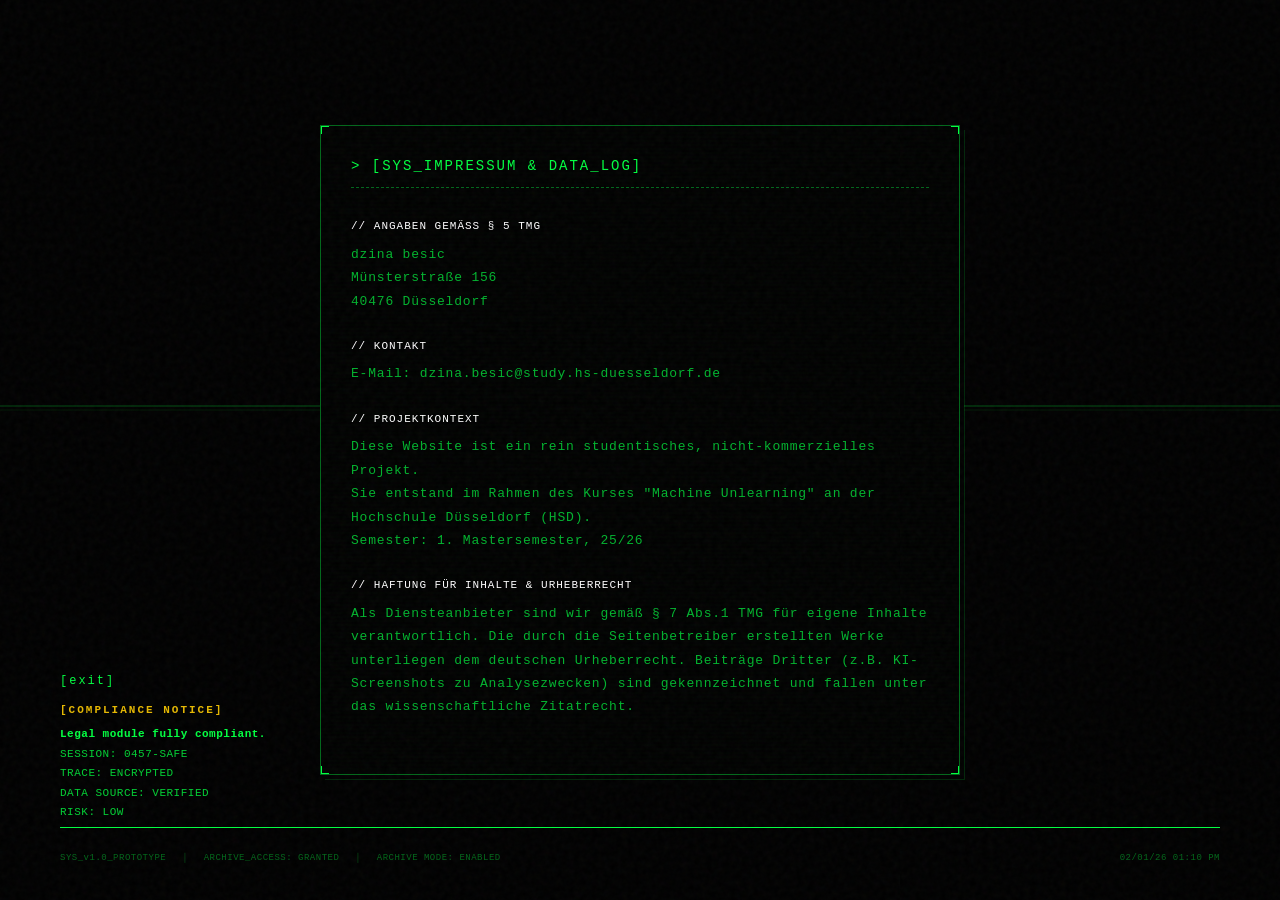
==== commit f8898954: "Update impressum.html" ====
--- a/impressum.html
+++ b/impressum.html
@@ -200,8 +200,8 @@
                     <div class="data-title">// Angaben gemäß § 5 TMG</div>
                     <p class="data-stream">
                         dzina besic<br>
-                        [Straße] [Hausnummer]<br>
-                        [PLZ] [Ort]
+                        Münsterstraße 156<br>
+                        40476 Düsseldorf
                     </p>
                 </div>
 
@@ -260,4 +260,4 @@
     </div>
 </body>
 
-</html>+</html>
